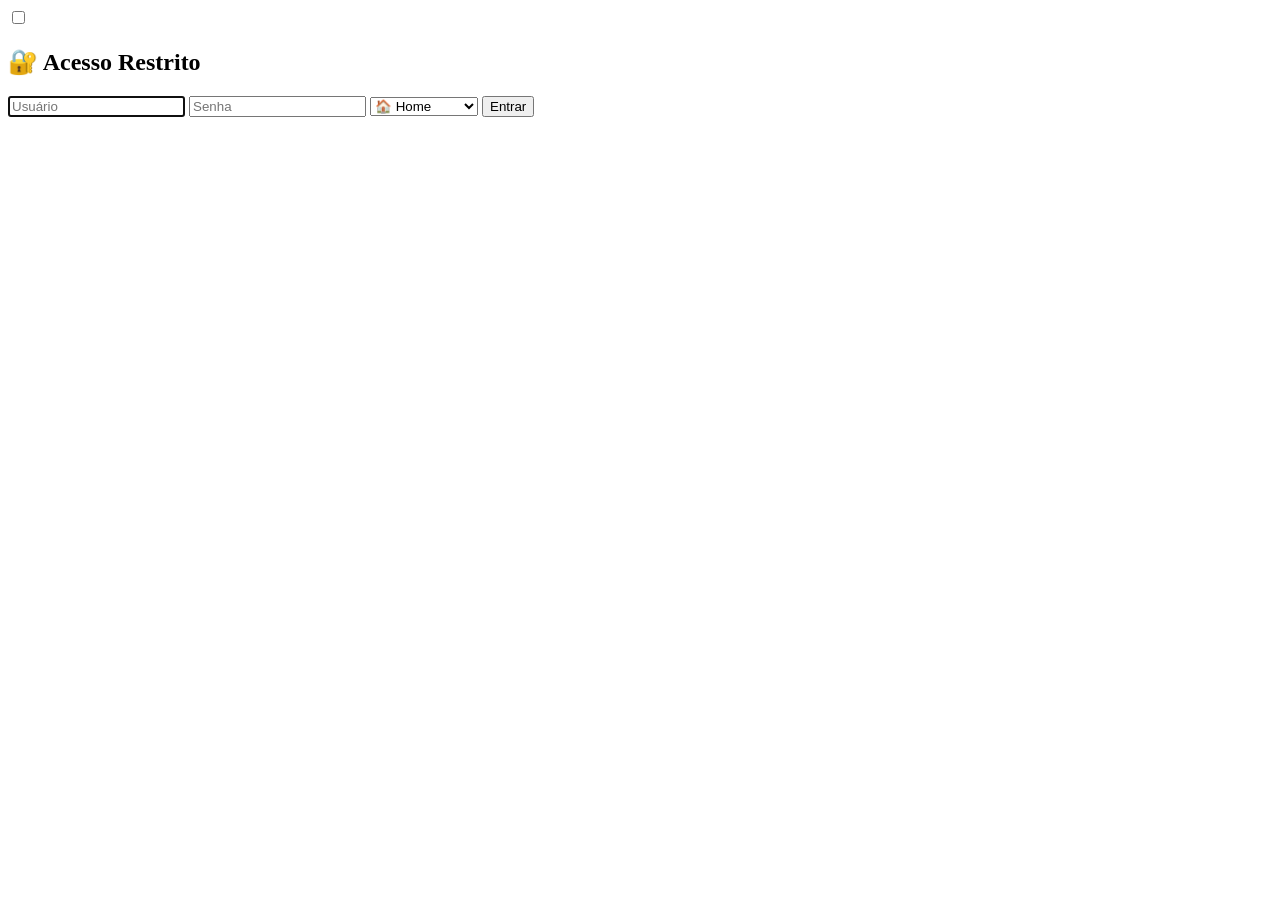
==== login.html @ a171477c "chore: update repository structure" ====
<!DOCTYPE html>
<html lang="pt-BR">
<head>
  <meta charset="UTF-8" />
  <meta name="viewport" content="width=device-width, initial-scale=1.0" />
  <title>Login</title>
  <link rel="stylesheet" href="styles.css" />
</head>
<body>
  <div class="theme-toggle-wrapper">
  <label class="theme-switch">
    <input type="checkbox" id="theme-toggle" />
    <span class="slider"></span>
  </label>
  </div>
  <div class="card">
    <h2 class="title">🔐 Acesso Restrito</h2>
    <input type="email" id="email" placeholder="Usuário" required autofocus />
    <input type="password" id="password" placeholder="Senha" required />
    <select id="redirect">
      <option value="home.html">🏠 Home</option>
      <option value="dashboard.html">📊 Dashboard</option>
      <option value="datajud.html">⚖️ Datajud</option>
    </select>
    <button onclick="login()">Entrar</button>
    <p id="error" class="error"></p>
  </div>
  <script src="env.js"></script>
  <script src="script.js"></script>
</body>
</html>
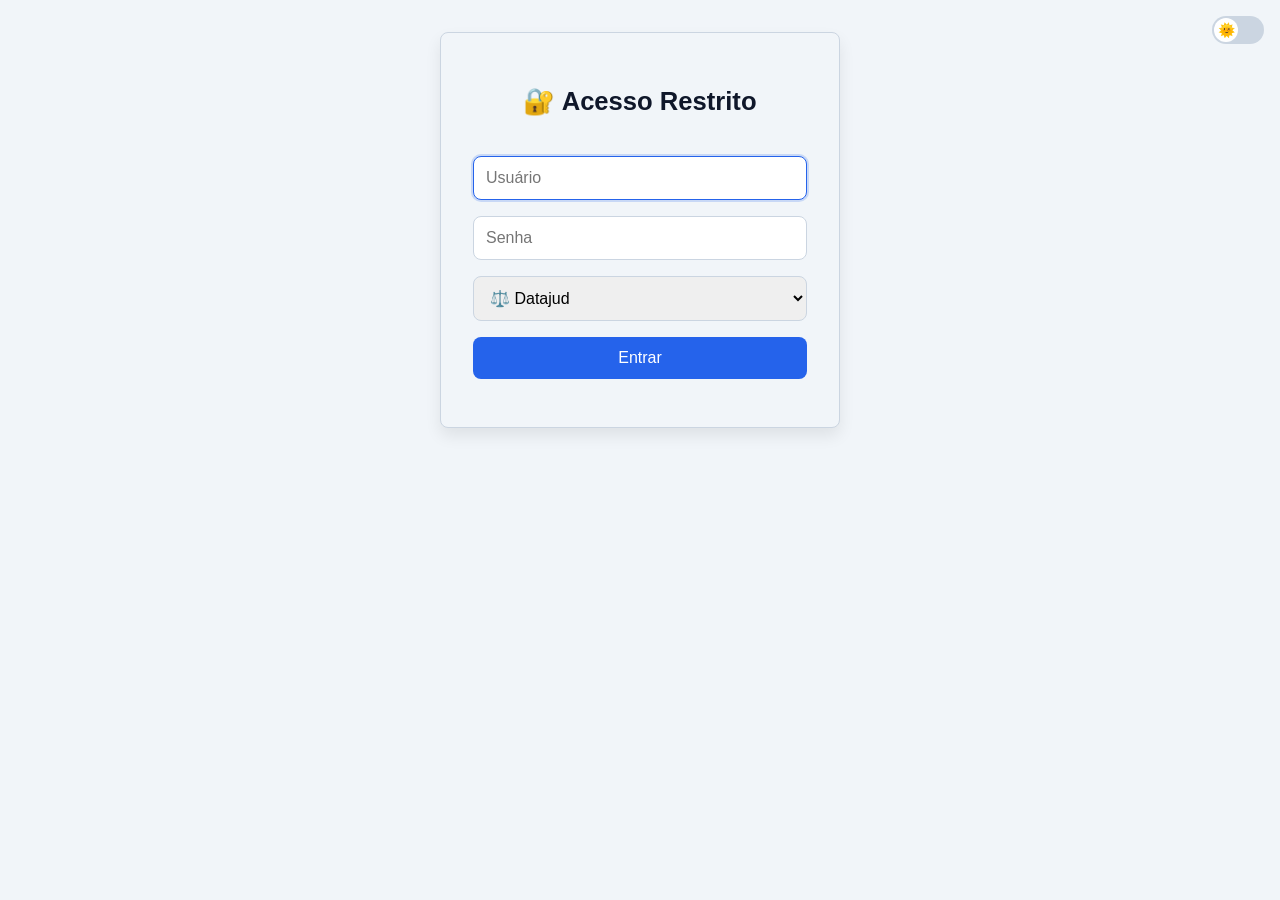
==== commit f887f590: "fix: selected Datajud" ====
--- a/login.html
+++ b/login.html
@@ -20,7 +20,7 @@
     <select id="redirect">
       <option value="home.html">🏠 Home</option>
       <option value="dashboard.html">📊 Dashboard</option>
-      <option value="datajud.html">⚖️ Datajud</option>
+      <option value="datajud.html" selected>⚖️ Datajud</option>
     </select>
     <button onclick="login()">Entrar</button>
     <p id="error" class="error"></p>
--- a/styles.css
+++ b/styles.css
@@ -0,0 +1,308 @@
+:root {
+  --bg-light: #f1f5f9;
+  --bg-dark: #0f172a;
+  --text-light: #0f172a;
+  --text-dark: #f1f5f9;
+  --accent: #2563eb;
+  --accent-hover: #1d4ed8;
+  --border: #cbd5e1;
+  --radius: 0.5rem;
+  --font: 'Segoe UI', sans-serif;
+  --error: #dc2626;
+  --result-bg: #f5f5f5;
+  --result-btn-bg: #e0dcd2;
+  --result-btn-hover: #d4d0c6;
+  --result-btn-text: #4a4a4a;
+}
+
+* {
+  box-sizing: border-box;
+}
+
+body {
+  margin: 0;
+  font-family: var(--font);
+  display: flex;
+  flex-direction: column;
+  align-items: center;
+  padding: 2rem 1rem;
+  transition: background-color 0.4s ease, color 0.4s ease;
+}
+
+body.light {
+  background-color: var(--bg-light);
+  color: var(--text-light);
+}
+
+body.dark {
+  background-color: var(--bg-dark);
+  color: var(--text-dark);
+}
+
+.card {
+  background-color: var(--bg-light);
+  border: 1px solid var(--border);
+  border-radius: var(--radius);
+  padding: 2rem;
+  box-shadow: 0 8px 16px rgba(0,0,0,0.08);
+  width: 100%;
+  max-width: 400px;
+  text-align: center;
+  margin-bottom: 2rem;
+}
+
+body.dark .card {
+  background-color: #1e293b;
+  color: var(--text-dark);
+}
+
+.result-card {
+  background-color: var(--result-bg);
+  border: 1px solid var(--border);
+  border-radius: var(--radius);
+  padding: 2rem;
+  box-shadow: 0 8px 16px rgba(0,0,0,0.08);
+  width: 100%;
+  max-width: 720px;
+  text-align: left;
+  margin: 0 auto 2rem auto;
+}
+
+.result-card h3 {
+  margin-top: 0;
+}
+
+.clear-btn {
+  display: inline-block;
+  margin-bottom: 1rem;
+  background-color: var(--result-btn-bg);
+  border: none;
+  padding: 0.4rem 0.8rem;
+  border-radius: 4px;
+  cursor: pointer;
+  font-weight: bold;
+  color: var(--result-btn-text);
+}
+
+.clear-btn:hover {
+  background-color: var(--result-btn-hover);
+}
+
+input, select, button {
+  width: 100%;
+  padding: 0.75rem;
+  margin-top: 1rem;
+  border-radius: var(--radius);
+  font-size: 1rem;
+  border: 1px solid var(--border);
+  transition: border-color 0.3s, box-shadow 0.3s;
+}
+
+input:focus, select:focus {
+  outline: none;
+  border-color: var(--accent);
+  box-shadow: 0 0 0 2px rgba(37, 99, 235, 0.2);
+}
+
+button {
+  background-color: var(--accent);
+  color: white;
+  border: none;
+  cursor: pointer;
+  transition: background 0.3s, transform 0.2s;
+}
+
+button:hover {
+  background-color: var(--accent-hover);
+  transform: scale(1.02);
+}
+
+.title {
+  font-size: 1.6rem;
+  margin-bottom: 1.5rem;
+}
+
+.error {
+  color: var(--error);
+  margin-top: 1rem;
+  font-size: 0.9rem;
+}
+
+/* Tema toggle estilo shadcn */
+.theme-toggle-wrapper {
+  position: fixed;
+  top: 1rem;
+  right: 1rem;
+  z-index: 100;
+}
+
+.theme-switch {
+  position: relative;
+  display: inline-block;
+  width: 52px;
+  height: 28px;
+}
+
+.theme-switch input {
+  opacity: 0;
+  width: 0;
+  height: 0;
+}
+
+.slider {
+  position: absolute;
+  cursor: pointer;
+  top: 0;
+  left: 0;
+  right: 0;
+  bottom: 0;
+  background-color: var(--border);
+  transition: background-color 0.4s;
+  border-radius: 34px;
+}
+
+.slider:before {
+  position: absolute;
+  content: "🌞";
+  height: 24px;
+  width: 24px;
+  left: 2px;
+  bottom: 2px;
+  background-color: white;
+  border-radius: 50%;
+  transition: transform 0.4s, content 0.4s;
+  font-size: 14px;
+  display: flex;
+  align-items: center;
+  justify-content: center;
+}
+
+input:checked + .slider {
+  background-color: var(--accent);
+}
+
+input:checked + .slider:before {
+  transform: translateX(24px);
+  content: "🌙";
+}
+
+.fade-in {
+  animation: fadeIn 0.6s ease;
+}
+
+@keyframes fadeIn {
+  from { opacity: 0; transform: translateY(20px); }
+  to { opacity: 1; transform: translateY(0); }
+}
+
+@media (max-width: 480px) {
+  .card, .result-card {
+    padding: 1.5rem;
+  }
+
+  .title {
+    font-size: 1.4rem;
+  }
+
+  button {
+    font-size: 0.95rem;
+  }
+}
+
+body.dark .result-card {
+  background-color: #1e293b; /* fundo escuro */
+  color: var(--text-dark);   /* texto claro */
+}
+
+body.dark .result-card strong {
+  color: var(--text-dark);   /* força o texto em <strong> a ser visível */
+}
+
+.info-highlight {
+  display: flex;
+  align-items: center;
+  gap: 0.75rem;
+  padding: 1rem 1.25rem;
+  border-radius: var(--radius);
+  background-color: rgba(37, 99, 235, 0.08);
+  border: 1px solid rgba(37, 99, 235, 0.15);
+  color: inherit;
+  margin: 1rem 0;
+  font-weight: 500;
+  box-shadow: 0 2px 6px rgba(0,0,0,0.04);
+  transition: background-color 0.3s ease, border-color 0.3s ease;
+}
+
+.info-icon {
+  font-size: 1.4rem;
+  line-height: 1;
+}
+
+.info-content {
+  flex: 1;
+}
+
+/* Tema escuro */
+body.dark .info-highlight {
+  background-color: rgba(255, 255, 255, 0.05);
+  border-color: rgba(255, 255, 255, 0.12);
+}
+
+body.dark .info-icon {
+  color: var(--accent);
+}
+
+.invisible-text {
+  color: rgba(37, 99, 235, 0.08); /* mesma cor do fundo claro */
+  user-select: text; /* garante que ainda possa ser copiado */
+  transition: color 0.3s ease;
+}
+
+/* tema escuro */
+body.dark .invisible-text {
+  color: #1e293b; /* mesma cor do fundo escuro */
+}
+
+/* ao selecionar o texto, revela */
+.invisible-text::selection {
+  color: var(--accent);
+  background-color: rgba(255,255,255,0.2);
+}
+
+/* Invisibiliza, mas mantém o texto selecionável e no fluxo */
+.invisible-code {
+  color: transparent;                  /* texto invisível */
+  -webkit-text-fill-color: transparent;/* Safari */
+  transition: color .16s ease;         /* transição suave ao revelar */
+  cursor: text;                        /* cursor de texto ao passar por cima */
+  white-space: nowrap;                 /* evita quebra no código curto */
+  outline: none;
+}
+
+/* Revela quando o usuário passa o mouse sobre o próprio código,
+   quando foca via teclado, ou quando passa o mouse sobre o card pai */
+.invisible-code:hover,
+.invisible-code:focus,
+.info-highlight:hover .invisible-code {
+  color: var(--accent);                /* cor visível ao passar o mouse */
+  -webkit-text-fill-color: initial;
+}
+
+/* Leve destaque quando o usuário seleciona/copiar (visível durante seleção) */
+.invisible-code::selection {
+  color: var(--accent);
+  background-color: rgba(37, 99, 235, 0.12);
+}
+
+/* Ajuste para modo escuro: usa uma variação do accent se quiser */
+body.dark .invisible-code:hover,
+body.dark .invisible-code:focus,
+body.dark .info-highlight:hover .invisible-code {
+  color: var(--accent-hover);
+}
+
+/* Foco por teclado — para acessibilidade visual */
+.invisible-code:focus {
+  box-shadow: 0 0 0 3px rgba(37,99,235,0.12);
+  border-radius: 4px;
+}
